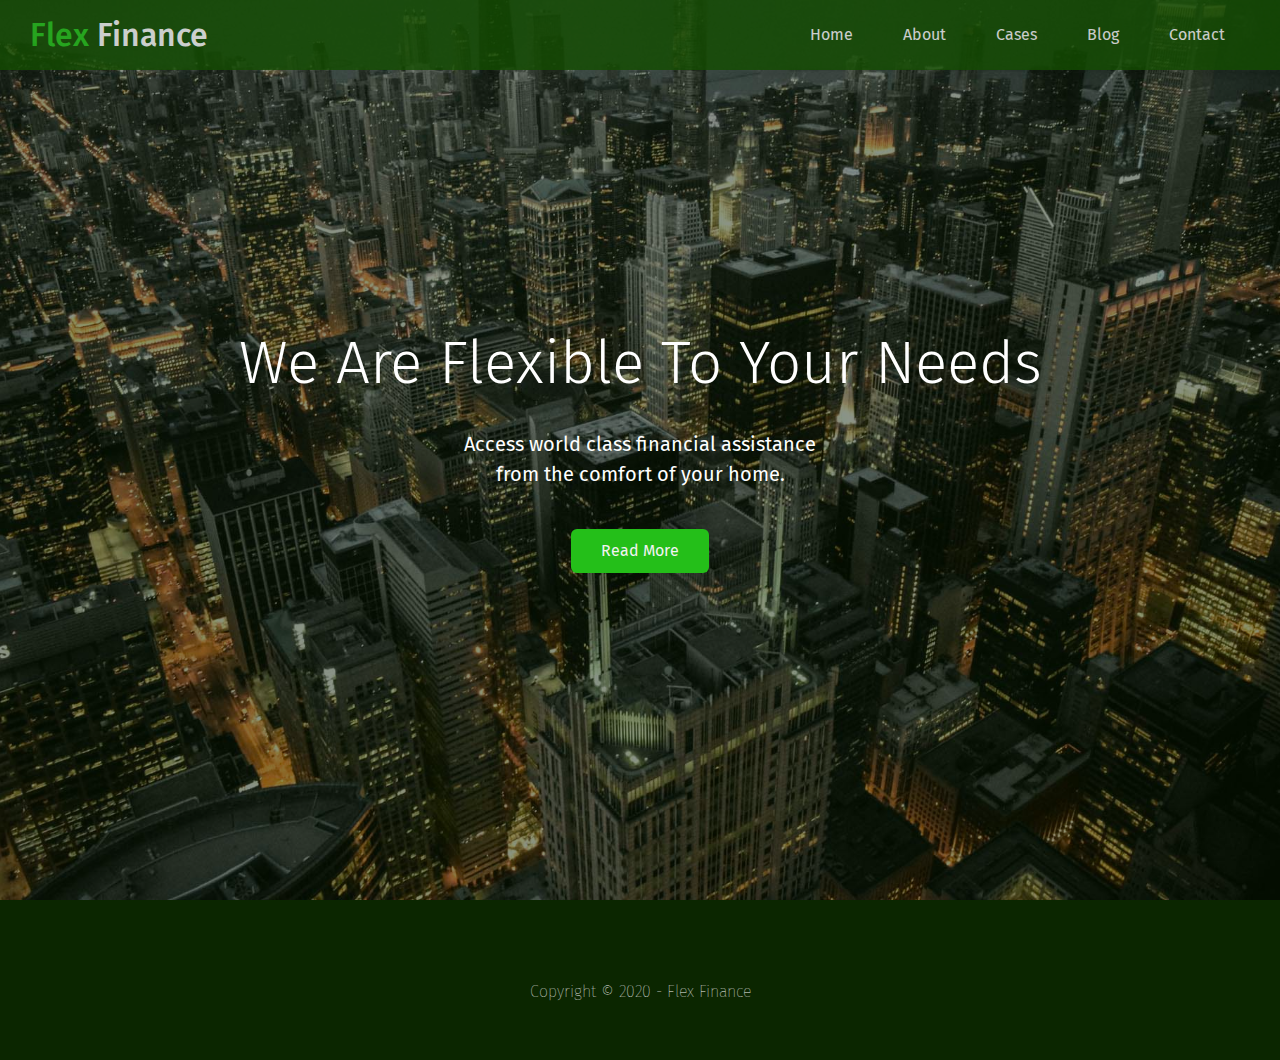
==== blog.html @ 120fa7e2 "Created Blog HTML" ====
<!DOCTYPE html>
<html lang="en">

<head>
    <meta charset="UTF-8">
    <meta http-equiv="X-UA-Compatible" content="IE=edge">
    <meta name="viewport" content="width=device-width, initial-scale=1.0">
    <link rel="stylesheet" href="https://cdnjs.cloudflare.com/ajax/libs/font-awesome/6.1.2/css/all.min.css" integrity="sha512-1sCRPdkRXhBV2PBLUdRb4tMg1w2YPf37qatUFeS7zlBy7jJI8Lf4VHwWfZZfpXtYSLy85pkm9GaYVYMfw5BC1A==" crossorigin="anonymous" referrerpolicy="no-referrer"/>
    <link rel="stylesheet" href="./CSS/utilities.css">
    <link rel="stylesheet" href="./CSS/main.css">
    <title>Welcome to Flex Finance</title>
</head>

<body>
    <header class="hero">
        <div id="navbar" class="navbar">
            <h1 class="logo">
                <span class="primary-text"><i class="fa-solid fa-book-open"></i>Flex</span> Finance
            </h1>

            <nav>
                <ul>
                    <li><a href="#home">Home</a></li>
                    <li><a href="#about">About</a></li>
                    <li><a href="#cases">Cases</a></li>
                    <li><a href="#blog">Blog</a></li>
                    <li><a href="#contact">Contact</a></li>
                </ul>
            </nav>
        </div>

        <div class="content">
            <h1>We Are Flexible To Your Needs</h1>
            <p>Access world class financial assistance 
            <br>from the comfort of your home.</p>

            <a href="#about" class="btn"><i class="fa-solid fa-circle-chevron-right"></i> Read More</a>
        </div>
    </header>

    <main>
       
        
    </main>

    <footer class="footer bg-dark">
        <div class="social">
            <a href="http://"><i class="fa-brands fa-facebook fa-2x"></i></a>
            <a href="http://"><i class="fa-brands fa-twitter fa-2x"></i></a>
            <a href="http://"><i class="fa-brands fa-youtube fa-2x"></i></a>
            <a href="http://"><i class="fa-brands fa-linkedin fa-2x"></i></a>
        </div>

        <p>Copyright  &copy; 2020 - Flex Finance</p>

    </footer>

</body>

</html>
---- CSS/utilities.css ----
@import url('https://fonts.googleapis.com/css2?family=Fira+Sans:wght@100;200;300;400;500;800;900&display=swap');

/* Text Colors */
.primary-text {
    color: #24BF19;
}

.secondary-text {
    color: #721FDE;
}

/* Button */
.btn {
    cursor: pointer;
    display: inline-block;
    padding: 10px 30px;
    color: #f2f2f2;
    background: #24BF19;
    border: none;
    border-radius: 6px;
}

.btn:hover {
    opacity: 0.8;
}

.btn-primary, .bg-primary {
    color: #f2f2f2;
    background: #24BF19; 
}

.btn-secondarny, .bg-secondary {
    background: #721FDE;
    color: #f2f2f2;
}

.btn-dark, .bg-dark {
    background: #0B2600;
    color: #f2f2f2;
}

.btn-light, .bg-light {
    background: #F2FFF4;
    color: #0B2600;
}

.btn-outline {
    background: transparent;
    border: 1px solid #BDFEC4;
}

/* Scrollbar */
/* width */
::-webkit-scrollbar {
    width: 10px;
  }
  
  /* Track */
  ::-webkit-scrollbar-track {
    box-shadow: inset 0 0 5px #BDFEC4;
    border-radius: 15px;
  }
  
  /* Handle */
  ::-webkit-scrollbar-thumb {
    background: #164604;
    border-radius: 15px;
  }

  /* Flex Items */
.flex-columns.flex-reverse .row {
    flex-direction: row-reverse;
}

.flex-items {
    display: flex;
    align-items: center;
    justify-content: center;
    text-align: center;
    height: 100%;
    justify-content: space-between;
  }

.flex-items > div {
    padding: 20px;
  }

/* Flex Columns */
.flex-columns .row {
    display: flex;
    flex-direction: row;
    flex-wrap: wrap;
    width: 100%;
}

.flex-columns .column {
    display: flex;
    flex-direction: column;
    flex-basis: 100%;
    flex: 1;
}

.flex-columns .column .column-1,
.flex-columns .column .column-2 {
    height: 100%;
}

.flex-columns img {
    width: 100%;
    height: 100%;
    object-fit: cover;
}

.flex-columns .column-2 {
    display: flex;
    flex-direction: column;
    justify-content: center;
    align-items: flex-start;
    padding: 30px;
}

.flex-columns h2 {
    font-size: 40px;
    font-weight: 100;
}

.flex-columns h4 {
    margin-bottom: 10px;
}

.flex-columns p {
    margin: 20px 0;
}

/* Section Header */
.section-header {
    display: flex;
    padding: 30px;
    flex-direction: column;
    text-align: center;
    align-items: center;
    justify-content: center;
}

.section-header h2 {
    font-size: 40px;
    margin: 20px ;
}

.section-padding {
    padding: 20px 20px 40px;
}

/* Flex Grid */
.flex-grid .row {
    display: flex;
    flex-wrap: wrap;
    padding: 2px 4px;
}

.flex-grid .column {
    flex: 25%;
    max-width: 25%;
    padding: 0 4px;
}
---- CSS/main.css ----
@import url('https://fonts.googleapis.com/css2?family=Fira+Sans:wght@100;200;300;400;500;800;900&display=swap');

* {
    box-sizing: border-box;
    padding: 0;
    margin: 0;
}

body {
    font-family: 'Fira Sans', sans-serif;
    color: black;
    background: #f2f2f2;
    line-height: 1.5;
}

ul {
    list-style: none;
}

a {
    color: #333;
    text-decoration: none;   
}

h1, h2 {
    font-weight: 300;
    line-height: 1.2;
}

p {
    margin: 10px 0;
}

img {
    width: 100%;
}

/* Navbar */
.navbar {
    display: flex;
    align-items: center;
    justify-content: space-between;
    background-color: #134D00;
    color: #f2f2f2;
    opacity: 0.8;
    width: 100%;
    height: 70px;
    position: fixed;
    top: 0;
    padding: 0 30px;
}

.navbar .logo {
    font-weight: 500;
}

.navbar a {
    color: #f2f2f2;
    padding: 10px 20px;
    margin: 0 5px;
}

.navbar a:hover {
    border-bottom: 1px solid #85F78B;
}

.navbar ul {
    display: flex;
}

/* Header */
.hero {
    background: url(../image_resources/home/showcase.jpg) no-repeat center center/cover;
    height: 100vh;
    position: relative;
    color: white;
}

.hero .content {
    display: flex;
    flex-direction: column;
    align-items: center;
    justify-content: center;
    text-align: center;
    height: 100%;
    padding: 0 20px;
}

.hero .content h1 {
    font-size: 60px;
}

.hero .content p {
    font-size: 20px;
    max-width: 600px;
    padding: 20px 0 30px;
}

.hero::before {
    content: '';
    position: absolute;
    top: 0;
    left: 0;
    width: 100%;
    height: 100%;
    background: #07190077;
}

.hero * {
    z-index: 5;
}

/* Icons Section */
.icons {
    padding: 30px;
}

.icons h3 {
    font-weight: bold;
    margin-bottom: 16px;
}

.icons i {
    background-color: #24BF19;
    color: #f2f2f2;
    padding: 1rem;
    border-radius: 50%;
    margin-bottom: 16px;
}

.column .column-2 h6 {
    font-weight: 200;
}

/* Cases */
.cases img {
    max-width: 360px;
    max-height: 238px;
}


/* Callback form */
.callback-form {
    width: 100%;
    padding: 20px 0;
}

.callback-form label {
    display: block;
    margin-bottom: 5px;
}

.callback-form .form-control {
    margin-bottom: 15px;
}

.callback-form input {
    width: 100%;
    padding: 4px;
    height: 40px;
    border: 1px solid #E7ECE8;
    border-radius: 6px
}

.callback-form input:focus {
    outline-color: #721FDE;
}

.callback-form .btn {
    padding: 12px 0;
    margin-top: 20px;
}

/* Footer */
.footer {
    display: flex;
    flex-direction: column;
    align-items: center;
    justify-content: center;
    text-align: center;
    height: 160px;
}

.footer a {
    color: #F2FFF4;
}

.footer a:hover {
    color: #24BF19;
}

.footer .social > * {
    margin: 0 16px;
}

.footer p {
    font-size: 16px;
    font-weight: 100;
    font-kerning: normal;
}


/* Mobile */
@media (max-width: 768px) {
    .navbar {
        /* display: flex; */
        flex-direction: column;
        height: 150px;
        padding: 20px;
    }

    .navbar a {
        padding: 10px 10px;
        margin: 4px;
    }

    .hero .content {
        padding-top: 60px;
    }

    .flex-items {
        flex-direction: column;
    }

    .flex-columns .column, .flex-grid .column {
        flex: 100%;
        max-width: 100%;
    }

}
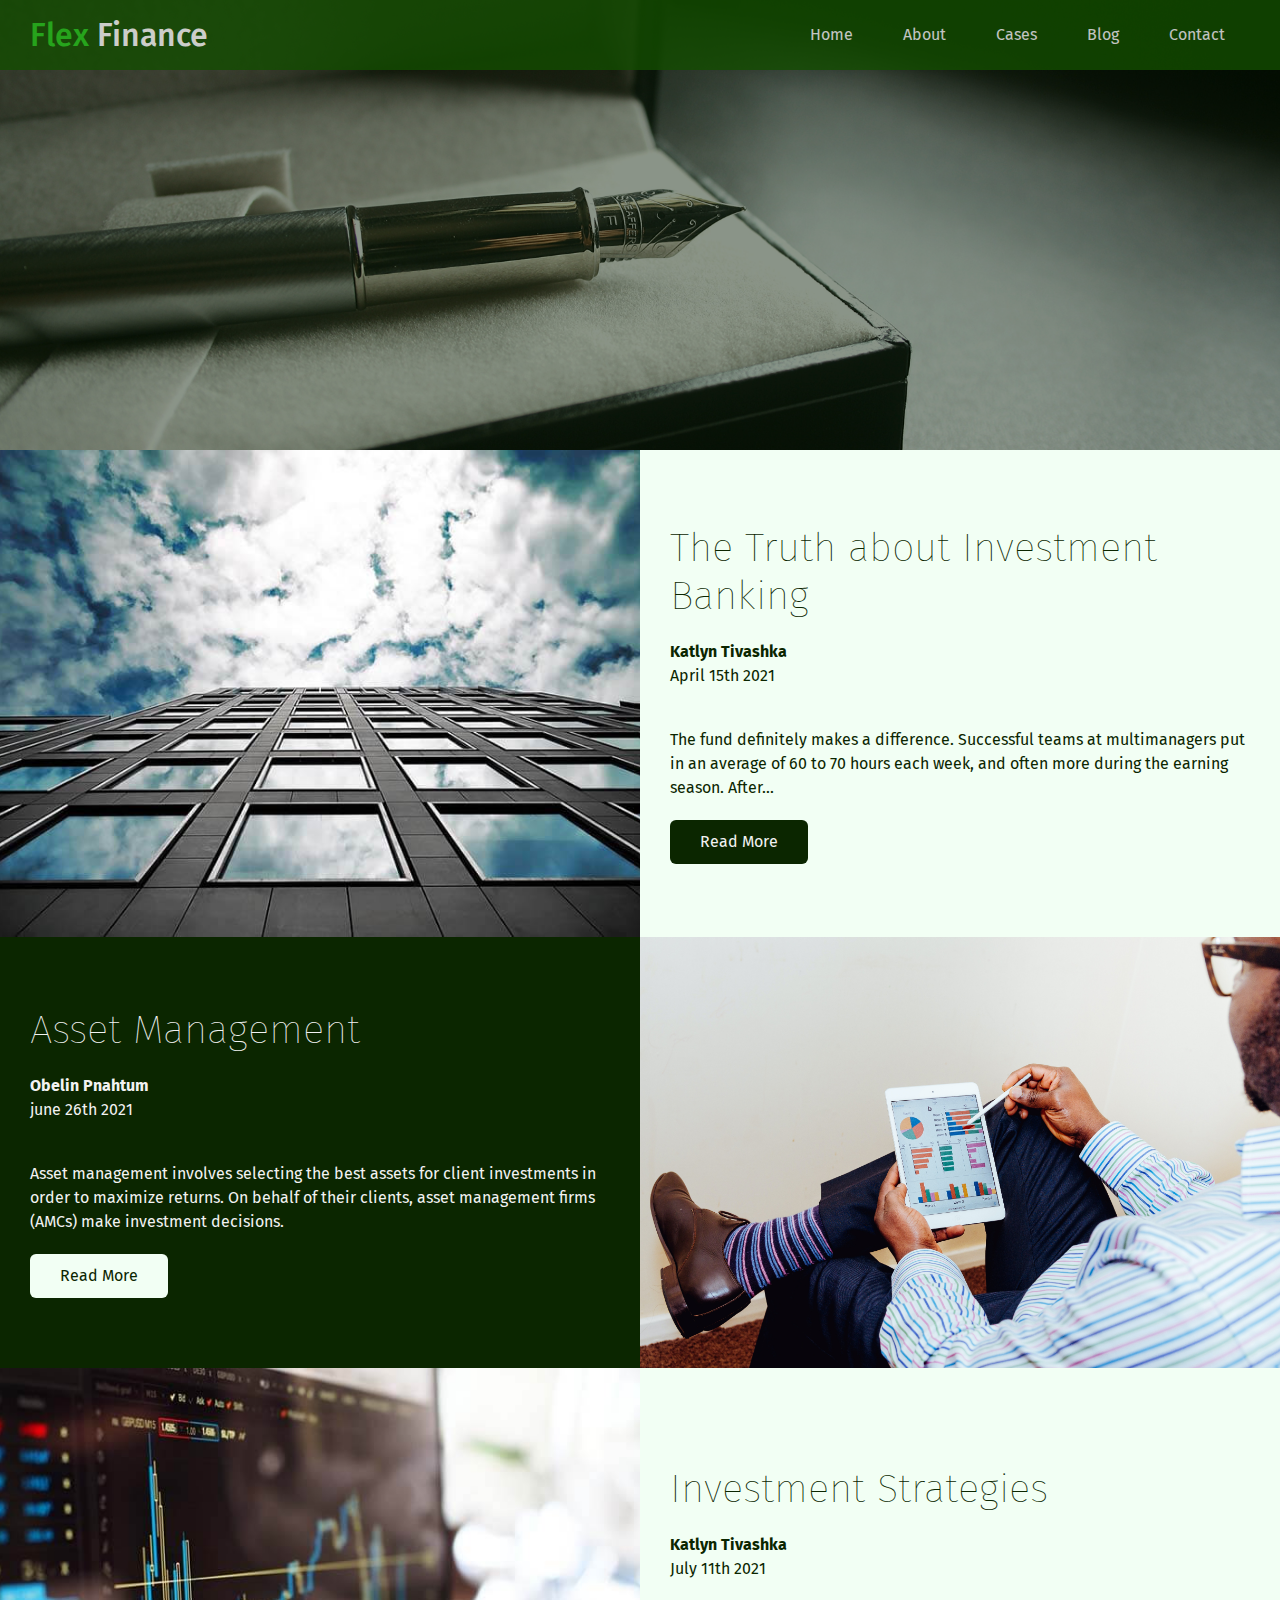
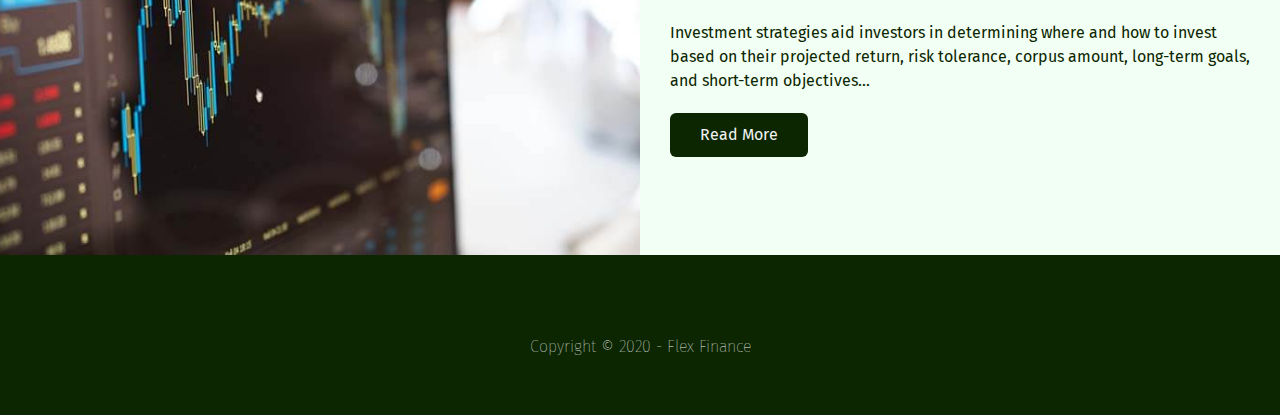
==== commit e8ee59f9: "Blog Articles" ====
--- a/blog.html
+++ b/blog.html
@@ -8,11 +8,11 @@
     <link rel="stylesheet" href="https://cdnjs.cloudflare.com/ajax/libs/font-awesome/6.1.2/css/all.min.css" integrity="sha512-1sCRPdkRXhBV2PBLUdRb4tMg1w2YPf37qatUFeS7zlBy7jJI8Lf4VHwWfZZfpXtYSLy85pkm9GaYVYMfw5BC1A==" crossorigin="anonymous" referrerpolicy="no-referrer"/>
     <link rel="stylesheet" href="./CSS/utilities.css">
     <link rel="stylesheet" href="./CSS/main.css">
-    <title>Welcome to Flex Finance</title>
+    <title>Blog | Flex Finance </title>
 </head>
 
 <body>
-    <header class="hero">
+    <header class="hero blog">
         <div id="navbar" class="navbar">
             <h1 class="logo">
                 <span class="primary-text"><i class="fa-solid fa-book-open"></i>Flex</span> Finance
@@ -20,26 +20,96 @@
 
             <nav>
                 <ul>
-                    <li><a href="#home">Home</a></li>
-                    <li><a href="#about">About</a></li>
-                    <li><a href="#cases">Cases</a></li>
-                    <li><a href="#blog">Blog</a></li>
-                    <li><a href="#contact">Contact</a></li>
+                    <li><a href="index.html">Home</a></li>
+                    <li><a href="index.html#about">About</a></li>
+                    <li><a href="index.html#cases">Cases</a></li>
+                    <li><a href="index.html#blog">Blog</a></li>
+                    <li><a href="index.html#contact">Contact</a></li>
                 </ul>
             </nav>
         </div>
 
-        <div class="content">
+        <!-- <div class="content">
             <h1>We Are Flexible To Your Needs</h1>
             <p>Access world class financial assistance 
             <br>from the comfort of your home.</p>
 
             <a href="#about" class="btn"><i class="fa-solid fa-circle-chevron-right"></i> Read More</a>
-        </div>
+        </div> -->
     </header>
 
     <main>
-       
+        <article class="flex-columns">
+            <div class="row">
+
+                <div class="column">
+                    <div class="column-1">
+                        <img src="./image_resources/blog/blog1.jpg" alt="Corporate office building">
+                    </div>
+                </div>
+
+                <div class="column">
+                    <div class="column-2 bg-light">
+                        <h2>The Truth about Investment Banking</h2>
+                        <p class="meta"><i class="fas fa-user"></i> <strong>Katlyn Tivashka</strong>
+                        <br> April 15th 2021
+                        </p>
+
+                        <p>The fund definitely makes a difference. Successful teams at multimanagers put in an average of 60 to 70 hours each week, and often more during the earning season. After...</p>
+
+                        <a href="#" class="btn btn-dark"><i class="fa-solid fa-chevron-right"></i> Read More</a>
+                    </div>
+                </div>
+            </div>
+        </article>
+
+        <article class="flex-columns flex-reverse">
+            <div class="row">
+
+                <div class="column">
+                    <div class="column-1">
+                        <img src="./image_resources/blog/blog-2-1.jpg" alt="Man reading newspaper">
+                    </div>
+                </div>
+
+                <div class="column">
+                    <div class="column-2 bg-dark">
+                        <h2>Asset Management</h2>
+                        <p class="meta"><i class="fas fa-user"></i> <strong>Obelin Pnahtum</strong>
+                        <br> june 26th 2021
+                        </p>
+
+                        <p>Asset management involves selecting the best assets for client investments in order to maximize returns. On behalf of their clients, asset management firms (AMCs) make investment decisions.</p>
+                        
+                        <a href="#" class="btn btn-light"><i class="fa-solid fa-chevron-right"></i> Read More</a>
+                    </div>
+                </div>
+            </div>
+        </article>
+        
+        <article class="flex-columns">
+            <div class="row">
+
+                <div class="column">
+                    <div class="column-1">
+                        <img src="./image_resources/blog/blog3.jpg" alt="Corporate office building">
+                    </div>
+                </div>
+
+                <div class="column">
+                    <div class="column-2 bg-light">
+                        <h2>Investment Strategies</h2>
+                        <p class="meta"><i class="fas fa-user"></i> <strong>Katlyn Tivashka</strong>
+                        <br> July 11th 2021
+                        </p>
+
+                        <p>Investment strategies aid investors in determining where and how to invest based on their projected return, risk tolerance, corpus amount, long-term goals, and short-term objectives...</p>
+
+                        <a href="#" class="btn btn-dark"><i class="fa-solid fa-chevron-right"></i> Read More</a>
+                    </div>
+                </div>
+            </div>
+        </article>
         
     </main>
 
--- a/CSS/main.css
+++ b/CSS/main.css
@@ -74,6 +74,11 @@
     height: 100vh;
     position: relative;
     color: white;
+}
+
+.hero.blog {
+    background: url(../image_resources/home/blog-01.jpg) no-repeat center center/cover;
+    height: 50vh;
 }
 
 .hero .content {
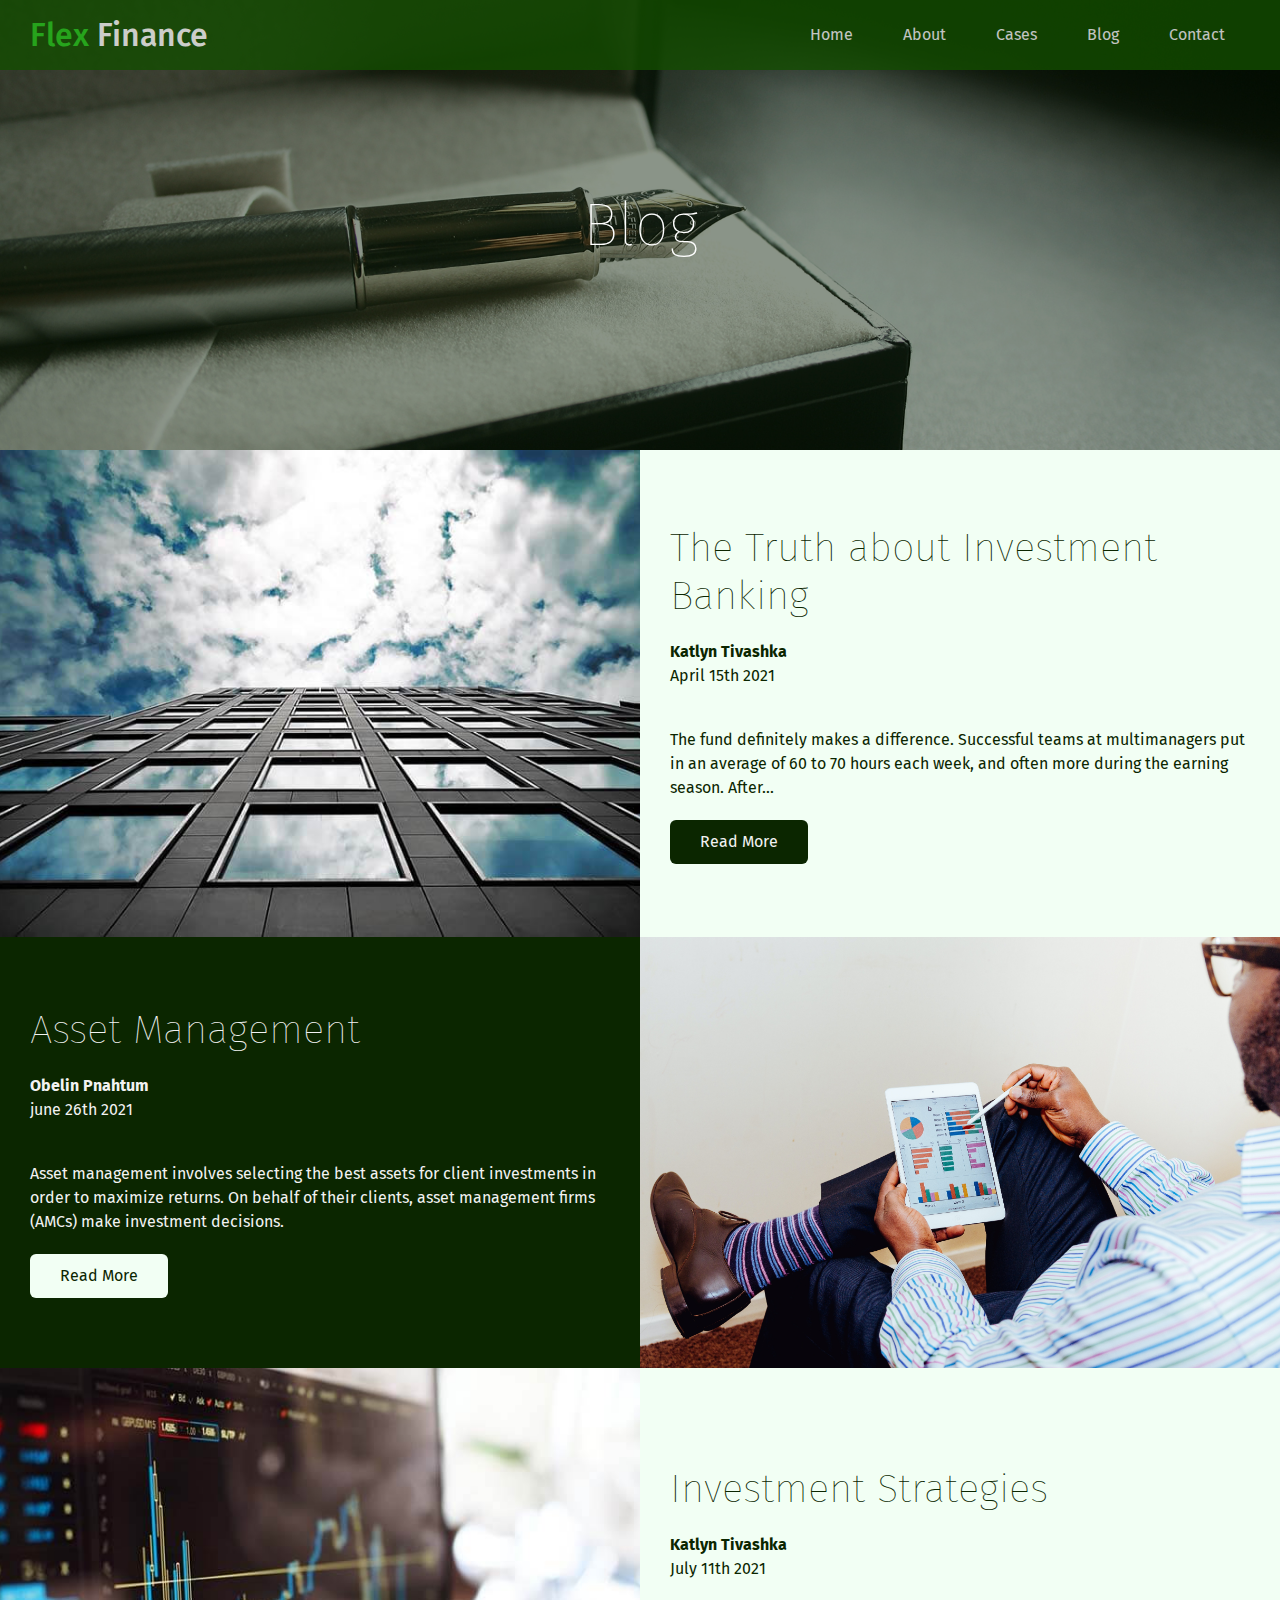
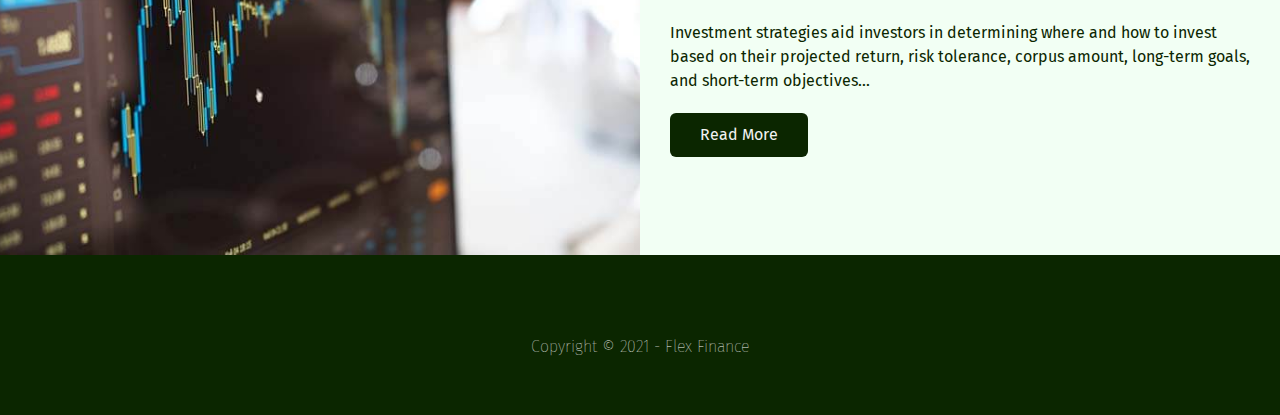
==== commit 83bc6a91: "Clean up & Navbar JS" ====
--- a/blog.html
+++ b/blog.html
@@ -29,13 +29,10 @@
             </nav>
         </div>
 
-        <!-- <div class="content">
-            <h1>We Are Flexible To Your Needs</h1>
-            <p>Access world class financial assistance 
-            <br>from the comfort of your home.</p>
+        <div class="content">
+            <h1>Blog</h1>
+        </div>
 
-            <a href="#about" class="btn"><i class="fa-solid fa-circle-chevron-right"></i> Read More</a>
-        </div> -->
     </header>
 
     <main>
@@ -57,7 +54,7 @@
 
                         <p>The fund definitely makes a difference. Successful teams at multimanagers put in an average of 60 to 70 hours each week, and often more during the earning season. After...</p>
 
-                        <a href="#" class="btn btn-dark"><i class="fa-solid fa-chevron-right"></i> Read More</a>
+                        <a href="post.html" class="btn btn-dark"><i class="fa-solid fa-chevron-right"></i> Read More</a>
                     </div>
                 </div>
             </div>
@@ -81,7 +78,7 @@
 
                         <p>Asset management involves selecting the best assets for client investments in order to maximize returns. On behalf of their clients, asset management firms (AMCs) make investment decisions.</p>
                         
-                        <a href="#" class="btn btn-light"><i class="fa-solid fa-chevron-right"></i> Read More</a>
+                        <a href="post.html" class="btn btn-light"><i class="fa-solid fa-chevron-right"></i> Read More</a>
                     </div>
                 </div>
             </div>
@@ -105,7 +102,7 @@
 
                         <p>Investment strategies aid investors in determining where and how to invest based on their projected return, risk tolerance, corpus amount, long-term goals, and short-term objectives...</p>
 
-                        <a href="#" class="btn btn-dark"><i class="fa-solid fa-chevron-right"></i> Read More</a>
+                        <a href="post.html" class="btn btn-dark"><i class="fa-solid fa-chevron-right"></i> Read More</a>
                     </div>
                 </div>
             </div>
@@ -121,7 +118,7 @@
             <a href="http://"><i class="fa-brands fa-linkedin fa-2x"></i></a>
         </div>
 
-        <p>Copyright  &copy; 2020 - Flex Finance</p>
+        <p>Copyright  &copy; 2021 - Flex Finance</p>
 
     </footer>
 
--- a/CSS/utilities.css
+++ b/CSS/utilities.css
@@ -162,4 +162,4 @@
     flex: 25%;
     max-width: 25%;
     padding: 0 4px;
-}+}
--- a/CSS/main.css
+++ b/CSS/main.css
@@ -48,6 +48,10 @@
     position: fixed;
     top: 0;
     padding: 0 30px;
+}
+
+.navbar.top {
+    background: transparent;
 }
 
 .navbar .logo {
@@ -80,6 +84,11 @@
     background: url(../image_resources/home/blog-01.jpg) no-repeat center center/cover;
     height: 50vh;
 }
+/* 
+.hero p {
+    font-weight: 100;
+    font-size: 50px;
+} */
 
 .hero .content {
     display: flex;
@@ -95,6 +104,11 @@
     font-size: 60px;
 }
 
+.hero.blog .content h1 {
+    font-size: 60px;
+    font-weight: 100;
+}
+
 .hero .content p {
     font-size: 20px;
     max-width: 600px;
@@ -174,6 +188,34 @@
 .callback-form .btn {
     padding: 12px 0;
     margin-top: 20px;
+}
+
+/* Post */
+.post {
+    padding: 50px 30px;
+}
+
+.post h2 {
+    font-size: 42px;
+    margin-bottom: 20px;
+    padding-bottom: 12px;
+    border-bottom: 1px solid #85F78B;
+}
+
+.post .meta {
+    margin-bottom: 30px;
+}
+
+.post img {
+    width: 300px;
+    border-radius: 12px;
+    float: left;
+    margin-right: 24px;
+}
+
+.post p {
+    text-align: justify;
+    text-justify: inter-word;
 }
 
 /* Footer */
